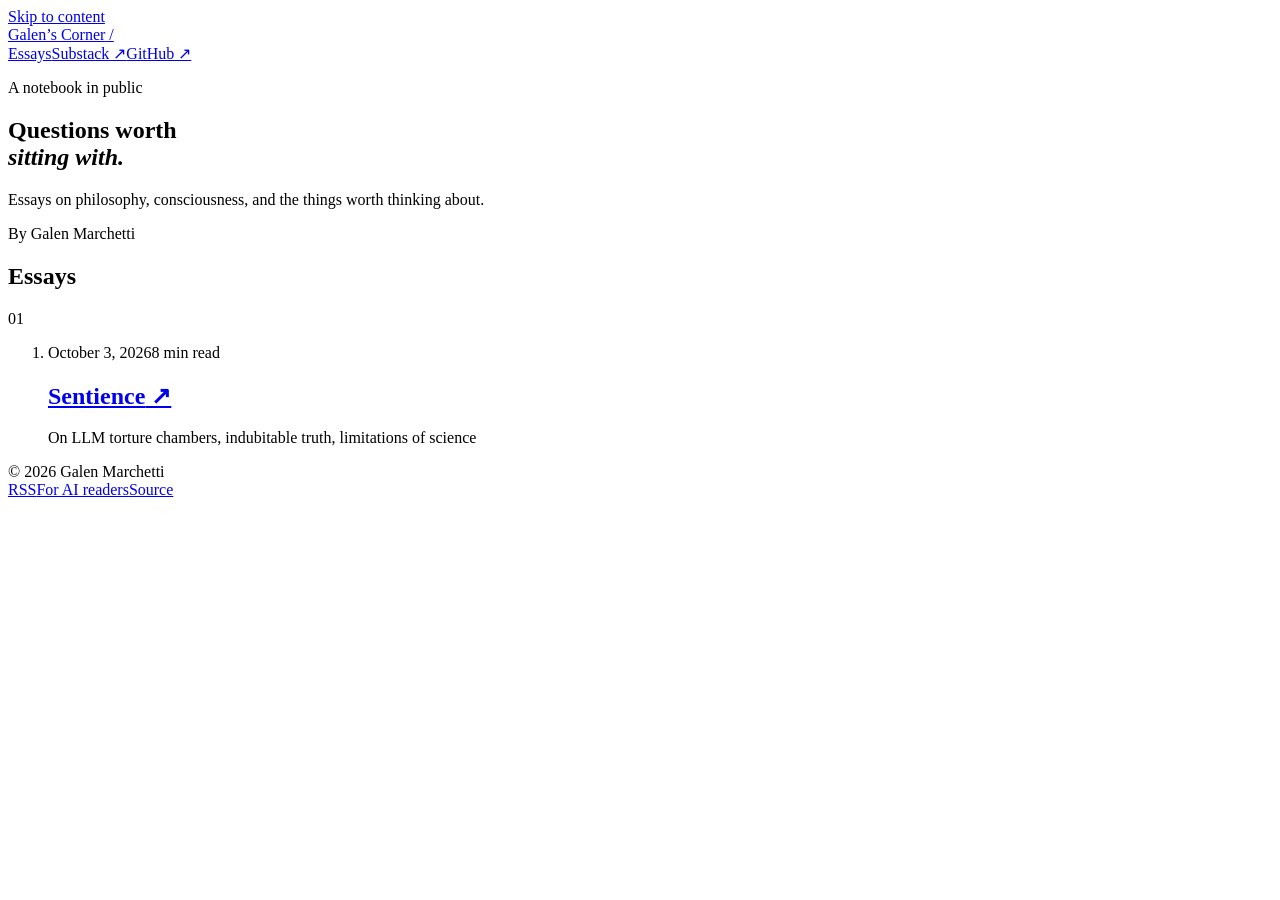
==== docs/index.html @ 3b1e45b4 "Create Markdown-first blog with Sentience" ====
<!doctype html>
<html lang="en"><head><meta charset="utf-8"><meta name="viewport" content="width=device-width, initial-scale=1">
<title>Galen’s Corner — Galen’s Corner</title>
<meta name="description" content="Essays on philosophy, consciousness, and the things worth thinking about.">
<link rel="canonical" href="https://galenmarchetti.github.io/galens-corner/"><link rel="stylesheet" href="https://galenmarchetti.github.io/galens-corner/style.css">
<link rel="alternate" type="application/rss+xml" title="RSS" href="https://galenmarchetti.github.io/galens-corner/feed.xml">
<meta property="og:title" content="Galen’s Corner"><meta property="og:description" content="Essays on philosophy, consciousness, and the things worth thinking about."><meta property="og:url" content="https://galenmarchetti.github.io/galens-corner/">
</head><body><a class="skip" href="#content">Skip to content</a>
<header class="site-header"><a class="wordmark" href="https://galenmarchetti.github.io/galens-corner/">Galen’s Corner<span> / </span></a><nav aria-label="Main"><a href="https://galenmarchetti.github.io/galens-corner/">Essays</a><a href="https://galenmarchetti.substack.com">Substack ↗</a><a href="https://github.com/galenmarchetti/galens-corner">GitHub ↗</a></nav></header>
<main id="content"><section class="intro"><p class="eyebrow">A notebook in public</p><h1>Questions worth<br><em>sitting with.</em></h1><p>Essays on philosophy, consciousness, and the things worth thinking about.</p><div class="intro-signature">By Galen Marchetti</div></section><section class="essays" aria-labelledby="essays-title"><div class="section-heading"><h2 id="essays-title">Essays</h2><span>01</span></div><ol class="essay-list"><li><div class="entry-meta"><time datetime="2026-10-03">October 3, 2026</time><span>8 min read</span></div><div><h2><a href="https://galenmarchetti.github.io/galens-corner/essays/sentience/">Sentience<span aria-hidden="true"> ↗</span></a></h2><p>On LLM torture chambers, indubitable truth, limitations of science</p></div></li></ol></section></main>
<footer><span>© 2026 Galen Marchetti</span><div><a href="https://galenmarchetti.github.io/galens-corner/feed.xml">RSS</a><a href="https://galenmarchetti.github.io/galens-corner/llms.txt">For AI readers</a><a href="https://github.com/galenmarchetti/galens-corner">Source</a></div></footer>
</body></html>
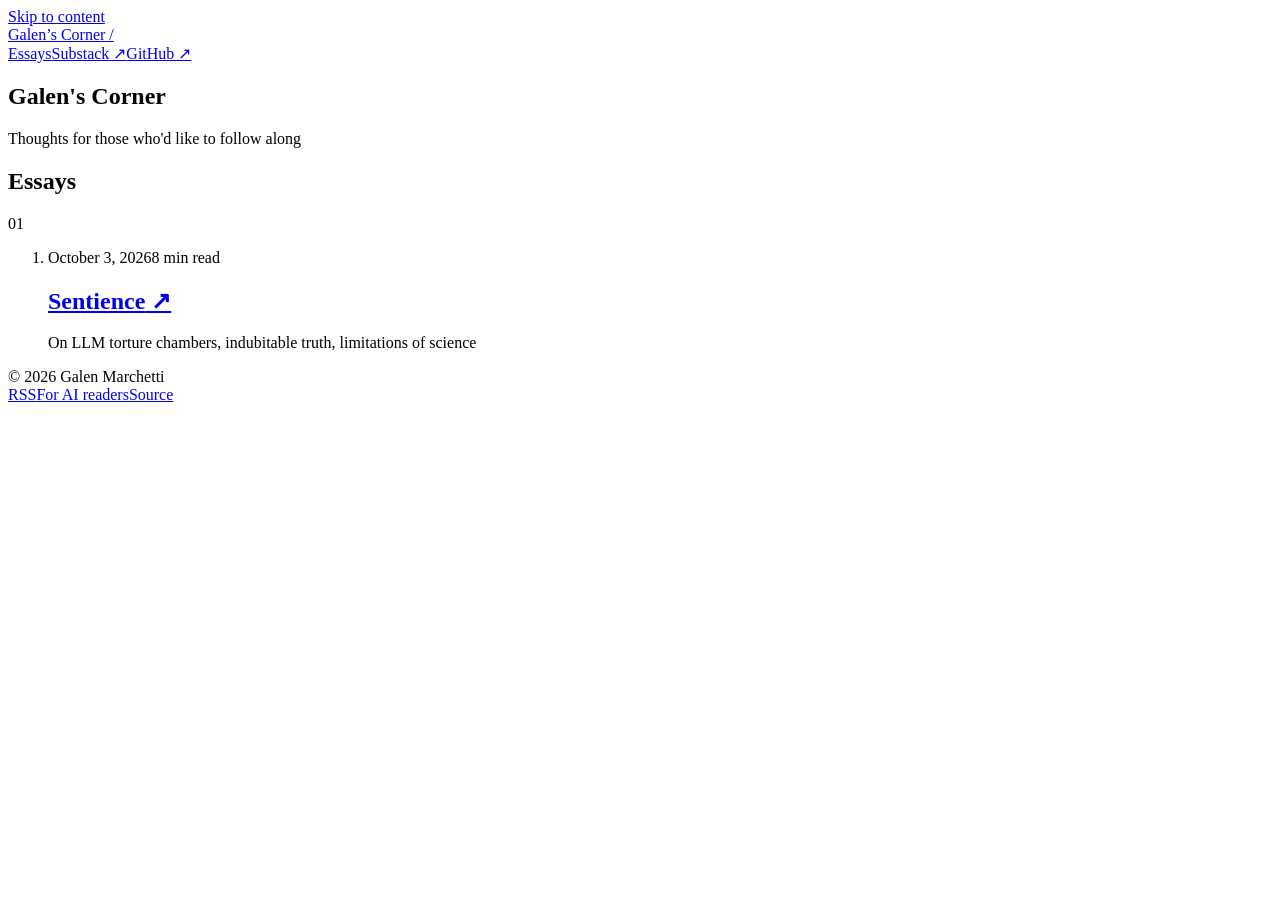
==== commit 2d093f92: "Simplify homepage introduction" ====
--- a/docs/index.html
+++ b/docs/index.html
@@ -1,12 +1,12 @@
 <!doctype html>
 <html lang="en"><head><meta charset="utf-8"><meta name="viewport" content="width=device-width, initial-scale=1">
-<title>Galen’s Corner — Galen’s Corner</title>
-<meta name="description" content="Essays on philosophy, consciousness, and the things worth thinking about.">
+<title>Galen’s Corner</title>
+<meta name="description" content="Thoughts for those who&#x27;d like to follow along">
 <link rel="canonical" href="https://galenmarchetti.github.io/galens-corner/"><link rel="stylesheet" href="https://galenmarchetti.github.io/galens-corner/style.css">
 <link rel="alternate" type="application/rss+xml" title="RSS" href="https://galenmarchetti.github.io/galens-corner/feed.xml">
-<meta property="og:title" content="Galen’s Corner"><meta property="og:description" content="Essays on philosophy, consciousness, and the things worth thinking about."><meta property="og:url" content="https://galenmarchetti.github.io/galens-corner/">
+<meta property="og:title" content="Galen’s Corner"><meta property="og:description" content="Thoughts for those who&#x27;d like to follow along"><meta property="og:url" content="https://galenmarchetti.github.io/galens-corner/">
 </head><body><a class="skip" href="#content">Skip to content</a>
 <header class="site-header"><a class="wordmark" href="https://galenmarchetti.github.io/galens-corner/">Galen’s Corner<span> / </span></a><nav aria-label="Main"><a href="https://galenmarchetti.github.io/galens-corner/">Essays</a><a href="https://galenmarchetti.substack.com">Substack ↗</a><a href="https://github.com/galenmarchetti/galens-corner">GitHub ↗</a></nav></header>
-<main id="content"><section class="intro"><p class="eyebrow">A notebook in public</p><h1>Questions worth<br><em>sitting with.</em></h1><p>Essays on philosophy, consciousness, and the things worth thinking about.</p><div class="intro-signature">By Galen Marchetti</div></section><section class="essays" aria-labelledby="essays-title"><div class="section-heading"><h2 id="essays-title">Essays</h2><span>01</span></div><ol class="essay-list"><li><div class="entry-meta"><time datetime="2026-10-03">October 3, 2026</time><span>8 min read</span></div><div><h2><a href="https://galenmarchetti.github.io/galens-corner/essays/sentience/">Sentience<span aria-hidden="true"> ↗</span></a></h2><p>On LLM torture chambers, indubitable truth, limitations of science</p></div></li></ol></section></main>
+<main id="content"><section class="intro"><h1>Galen's Corner</h1><p>Thoughts for those who&#x27;d like to follow along</p></section><section class="essays" aria-labelledby="essays-title"><div class="section-heading"><h2 id="essays-title">Essays</h2><span>01</span></div><ol class="essay-list"><li><div class="entry-meta"><time datetime="2026-10-03">October 3, 2026</time><span>8 min read</span></div><div><h2><a href="https://galenmarchetti.github.io/galens-corner/essays/sentience/">Sentience<span aria-hidden="true"> ↗</span></a></h2><p>On LLM torture chambers, indubitable truth, limitations of science</p></div></li></ol></section></main>
 <footer><span>© 2026 Galen Marchetti</span><div><a href="https://galenmarchetti.github.io/galens-corner/feed.xml">RSS</a><a href="https://galenmarchetti.github.io/galens-corner/llms.txt">For AI readers</a><a href="https://github.com/galenmarchetti/galens-corner">Source</a></div></footer>
 </body></html>
